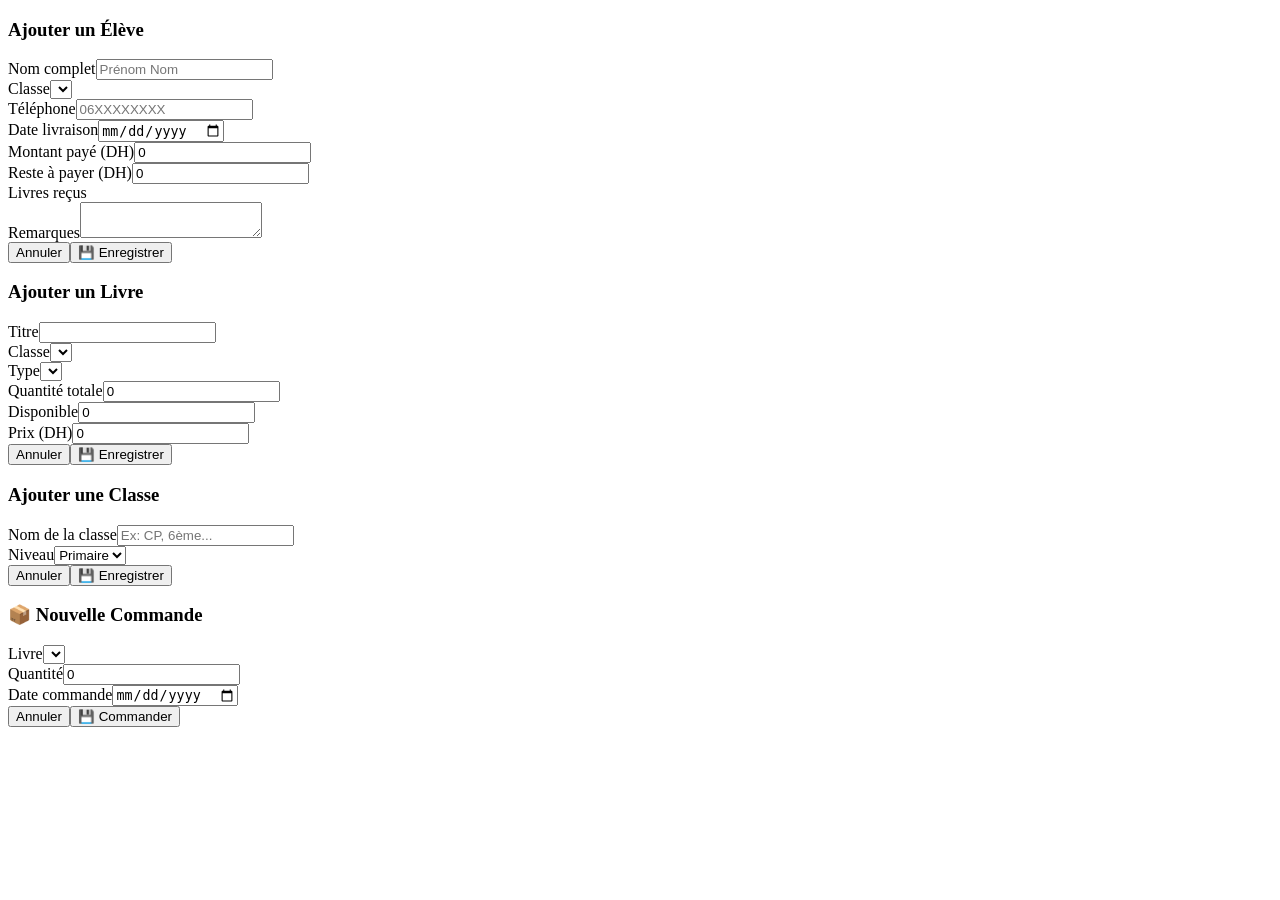
==== dashboard.html @ 72553f4a "Create dashboard.html" ====
<!DOCTYPE html>
<html lang="fr">
<head>
    <meta charset="UTF-8">
    <meta name="viewport" content="width=device-width, initial-scale=1.0">
    <title>Centre d'Apprentissage - Dashboard</title>
    <link rel="stylesheet" href="style.css">
</head>
<body>
    <div id="appContainer"></div>
    <div id="toastMsg" class="toast-msg"></div>

    <!-- Modals -->
    <div id="studentModal" class="modal">
        <div class="modal-card">
            <h3 id="modalStudentTitle">Ajouter un Élève</h3>
            <div class="form-field"><label>Nom complet</label><input type="text" id="studentName" placeholder="Prénom Nom"></div>
            <div class="form-row">
                <div class="form-field"><label>Classe</label><select id="studentClass"></select></div>
                <div class="form-field"><label>Téléphone</label><input type="tel" id="studentPhone" placeholder="06XXXXXXXX"></div>
            </div>
            <div class="form-row">
                <div class="form-field"><label>Date livraison</label><input type="date" id="studentDelivery"></div>
            </div>
            <div class="form-row">
                <div class="form-field"><label>Montant payé (DH)</label><input type="number" id="studentPaid" value="0"></div>
                <div class="form-field"><label>Reste à payer (DH)</label><input type="number" id="studentRemaining" value="0"></div>
            </div>
            <div class="form-field"><label>Livres reçus</label><div id="studentBooksList" class="checkbox-group"></div></div>
            <div class="form-field"><label>Remarques</label><textarea id="studentRemarks" rows="2"></textarea></div>
            <div class="action-btns"><button class="outline" onclick="closeStudentModal()">Annuler</button><button class="primary" onclick="saveStudent()">💾 Enregistrer</button></div>
        </div>
    </div>

    <div id="bookModal" class="modal">
        <div class="modal-card">
            <h3 id="modalBookTitle">Ajouter un Livre</h3>
            <div class="form-field"><label>Titre</label><input type="text" id="bookTitle"></div>
            <div class="form-row">
                <div class="form-field"><label>Classe</label><select id="bookClass"></select></div>
                <div class="form-field"><label>Type</label><select id="bookType"></select></div>
            </div>
            <div class="form-row">
                <div class="form-field"><label>Quantité totale</label><input type="number" id="bookQuantity" value="0"></div>
                <div class="form-field"><label>Disponible</label><input type="number" id="bookAvailable" value="0"></div>
            </div>
            <div class="form-field"><label>Prix (DH)</label><input type="number" id="bookPrice" value="0"></div>
            <div class="action-btns"><button class="outline" onclick="closeBookModal()">Annuler</button><button class="primary" onclick="saveBook()">💾 Enregistrer</button></div>
        </div>
    </div>

    <div id="classModal" class="modal">
        <div class="modal-card">
            <h3 id="modalClassTitle">Ajouter une Classe</h3>
            <div class="form-field"><label>Nom de la classe</label><input type="text" id="className" placeholder="Ex: CP, 6ème..."></div>
            <div class="form-field"><label>Niveau</label><select id="classLevel"><option>Primaire</option><option>Collège</option><option>Lycée</option></select></div>
            <div class="action-btns"><button class="outline" onclick="closeClassModal()">Annuler</button><button class="primary" onclick="saveClass()">💾 Enregistrer</button></div>
        </div>
    </div>

    <div id="orderModal" class="modal">
        <div class="modal-card">
            <h3>📦 Nouvelle Commande</h3>
            <div class="form-field"><label>Livre</label><select id="orderBook"></select></div>
            <div class="form-row">
                <div class="form-field"><label>Quantité</label><input type="number" id="orderQuantity" value="0"></div>
                <div class="form-field"><label>Date commande</label><input type="date" id="orderDate"></div>
            </div>
            <div class="action-btns"><button class="outline" onclick="closeOrderModal()">Annuler</button><button class="primary" onclick="saveOrder()">💾 Commander</button></div>
        </div>
    </div>

    <script src="config.js"></script>
    <script src="auth.js"></script>
    <script src="storage.js"></script>
    <script src="students.js"></script>
    <script src="books.js"></script>
    <script src="classes.js"></script>
    <script src="stock.js"></script>
    <script src="app.js"></script>
    <script>
        if (!isLoggedIn()) window.location.href = 'index.html';
        initAuth();
        loadAllData();
        renderDashboard();
    </script>
</body>
</html>
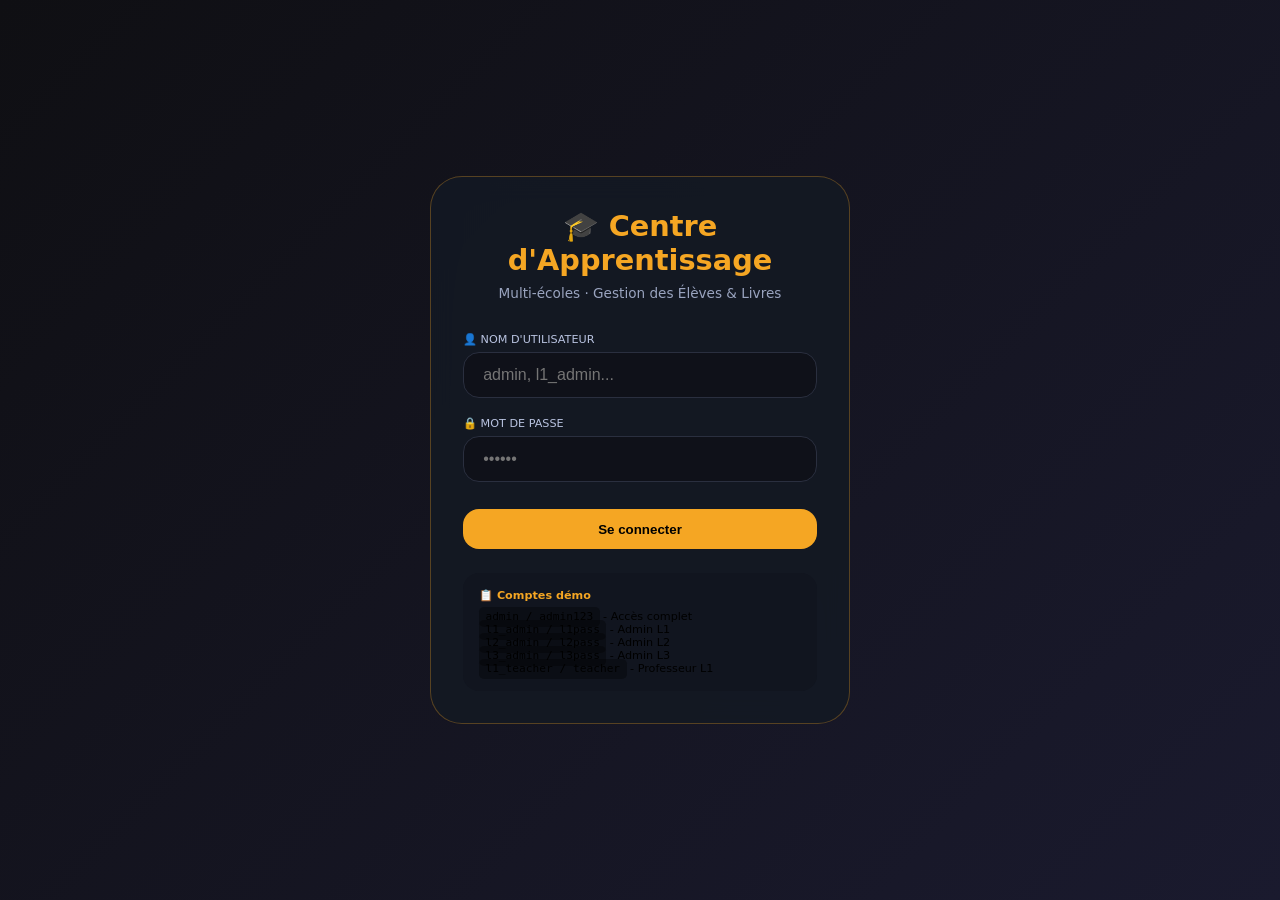
==== commit e29712b0: "Update dashboard.html" ====
--- a/dashboard.html
+++ b/dashboard.html
@@ -11,64 +11,35 @@
     <div id="toastMsg" class="toast-msg"></div>
 
     <!-- Modals -->
-    <div id="studentModal" class="modal">
-        <div class="modal-card">
-            <h3 id="modalStudentTitle">Ajouter un Élève</h3>
-            <div class="form-field"><label>Nom complet</label><input type="text" id="studentName" placeholder="Prénom Nom"></div>
-            <div class="form-row">
-                <div class="form-field"><label>Classe</label><select id="studentClass"></select></div>
-                <div class="form-field"><label>Téléphone</label><input type="tel" id="studentPhone" placeholder="06XXXXXXXX"></div>
-            </div>
-            <div class="form-row">
-                <div class="form-field"><label>Date livraison</label><input type="date" id="studentDelivery"></div>
-            </div>
-            <div class="form-row">
-                <div class="form-field"><label>Montant payé (DH)</label><input type="number" id="studentPaid" value="0"></div>
-                <div class="form-field"><label>Reste à payer (DH)</label><input type="number" id="studentRemaining" value="0"></div>
-            </div>
-            <div class="form-field"><label>Livres reçus</label><div id="studentBooksList" class="checkbox-group"></div></div>
-            <div class="form-field"><label>Remarques</label><textarea id="studentRemarks" rows="2"></textarea></div>
-            <div class="action-btns"><button class="outline" onclick="closeStudentModal()">Annuler</button><button class="primary" onclick="saveStudent()">💾 Enregistrer</button></div>
-        </div>
-    </div>
+    <div id="studentModal" class="modal"><div class="modal-card"><h3 id="modalStudentTitle">Ajouter un Élève</h3>
+        <div class="form-field"><label>Nom complet</label><input type="text" id="studentName" placeholder="Prénom Nom"></div>
+        <div class="form-row"><div class="form-field"><label>Classe</label><select id="studentClass"></select></div><div class="form-field"><label>Téléphone</label><input type="tel" id="studentPhone" placeholder="06XXXXXXXX"></div></div>
+        <div class="form-row"><div class="form-field"><label>Date livraison</label><input type="date" id="studentDelivery"></div></div>
+        <div class="form-row"><div class="form-field"><label>Montant payé (DH)</label><input type="number" id="studentPaid" value="0"></div><div class="form-field"><label>Reste à payer (DH)</label><input type="number" id="studentRemaining" value="0"></div></div>
+        <div class="form-field"><label>Livres reçus</label><div id="studentBooksList" class="checkbox-group"></div></div>
+        <div class="form-field"><label>Remarques</label><textarea id="studentRemarks" rows="2"></textarea></div>
+        <div class="action-btns"><button class="outline" onclick="closeStudentModal()">Annuler</button><button class="primary" onclick="saveStudent()">💾 Enregistrer</button></div>
+    </div></div>
 
-    <div id="bookModal" class="modal">
-        <div class="modal-card">
-            <h3 id="modalBookTitle">Ajouter un Livre</h3>
-            <div class="form-field"><label>Titre</label><input type="text" id="bookTitle"></div>
-            <div class="form-row">
-                <div class="form-field"><label>Classe</label><select id="bookClass"></select></div>
-                <div class="form-field"><label>Type</label><select id="bookType"></select></div>
-            </div>
-            <div class="form-row">
-                <div class="form-field"><label>Quantité totale</label><input type="number" id="bookQuantity" value="0"></div>
-                <div class="form-field"><label>Disponible</label><input type="number" id="bookAvailable" value="0"></div>
-            </div>
-            <div class="form-field"><label>Prix (DH)</label><input type="number" id="bookPrice" value="0"></div>
-            <div class="action-btns"><button class="outline" onclick="closeBookModal()">Annuler</button><button class="primary" onclick="saveBook()">💾 Enregistrer</button></div>
-        </div>
-    </div>
+    <div id="bookModal" class="modal"><div class="modal-card"><h3 id="modalBookTitle">Ajouter un Livre</h3>
+        <div class="form-field"><label>Titre</label><input type="text" id="bookTitle"></div>
+        <div class="form-row"><div class="form-field"><label>Classe</label><select id="bookClass"></select></div><div class="form-field"><label>Type</label><select id="bookType"></select></div></div>
+        <div class="form-row"><div class="form-field"><label>Quantité totale</label><input type="number" id="bookQuantity" value="0"></div><div class="form-field"><label>Disponible</label><input type="number" id="bookAvailable" value="0"></div></div>
+        <div class="form-field"><label>Prix (DH)</label><input type="number" id="bookPrice" value="0"></div>
+        <div class="action-btns"><button class="outline" onclick="closeBookModal()">Annuler</button><button class="primary" onclick="saveBook()">💾 Enregistrer</button></div>
+    </div></div>
 
-    <div id="classModal" class="modal">
-        <div class="modal-card">
-            <h3 id="modalClassTitle">Ajouter une Classe</h3>
-            <div class="form-field"><label>Nom de la classe</label><input type="text" id="className" placeholder="Ex: CP, 6ème..."></div>
-            <div class="form-field"><label>Niveau</label><select id="classLevel"><option>Primaire</option><option>Collège</option><option>Lycée</option></select></div>
-            <div class="action-btns"><button class="outline" onclick="closeClassModal()">Annuler</button><button class="primary" onclick="saveClass()">💾 Enregistrer</button></div>
-        </div>
-    </div>
+    <div id="classModal" class="modal"><div class="modal-card"><h3 id="modalClassTitle">Ajouter une Classe</h3>
+        <div class="form-field"><label>Nom de la classe</label><input type="text" id="className" placeholder="Ex: CP, 6ème..."></div>
+        <div class="form-field"><label>Niveau</label><select id="classLevel"><option>Primaire</option><option>Collège</option><option>Lycée</option></select></div>
+        <div class="action-btns"><button class="outline" onclick="closeClassModal()">Annuler</button><button class="primary" onclick="saveClass()">💾 Enregistrer</button></div>
+    </div></div>
 
-    <div id="orderModal" class="modal">
-        <div class="modal-card">
-            <h3>📦 Nouvelle Commande</h3>
-            <div class="form-field"><label>Livre</label><select id="orderBook"></select></div>
-            <div class="form-row">
-                <div class="form-field"><label>Quantité</label><input type="number" id="orderQuantity" value="0"></div>
-                <div class="form-field"><label>Date commande</label><input type="date" id="orderDate"></div>
-            </div>
-            <div class="action-btns"><button class="outline" onclick="closeOrderModal()">Annuler</button><button class="primary" onclick="saveOrder()">💾 Commander</button></div>
-        </div>
-    </div>
+    <div id="orderModal" class="modal"><div class="modal-card"><h3>📦 Nouvelle Commande</h3>
+        <div class="form-field"><label>Livre</label><select id="orderBook"></select></div>
+        <div class="form-row"><div class="form-field"><label>Quantité</label><input type="number" id="orderQuantity" value="0"></div><div class="form-field"><label>Date commande</label><input type="date" id="orderDate"></div></div>
+        <div class="action-btns"><button class="outline" onclick="closeOrderModal()">Annuler</button><button class="primary" onclick="saveOrder()">💾 Commander</button></div>
+    </div></div>
 
     <script src="config.js"></script>
     <script src="auth.js"></script>
@@ -79,10 +50,13 @@
     <script src="stock.js"></script>
     <script src="app.js"></script>
     <script>
-        if (!isLoggedIn()) window.location.href = 'index.html';
-        initAuth();
-        loadAllData();
-        renderDashboard();
+        // Check authentication and initialize
+        if (!isLoggedIn()) {
+            window.location.href = 'index.html';
+        } else {
+            loadAllData();
+            renderDashboard();
+        }
     </script>
 </body>
 </html>
--- a/style.css
+++ b/style.css
@@ -0,0 +1,194 @@
+* { margin: 0; padding: 0; box-sizing: border-box; font-family: 'Segoe UI', system-ui, sans-serif; }
+body { background: #0a0c12; color: #eef2ff; }
+
+.app-header {
+    background: rgba(15, 17, 25, 0.95);
+    backdrop-filter: blur(16px);
+    padding: 1rem 2rem;
+    display: flex;
+    justify-content: space-between;
+    align-items: center;
+    flex-wrap: wrap;
+    gap: 1rem;
+    border-bottom: 1px solid #2a2f3f;
+    position: sticky;
+    top: 0;
+    z-index: 10;
+}
+.logo-area h2 { color: #f5a623; font-size: 1.5rem; }
+.logo-area p { font-size: 0.7rem; color: #9aa4bf; }
+.user-panel { display: flex; gap: 1rem; align-items: center; flex-wrap: wrap; }
+.badge { background: #1e2436; padding: 0.4rem 1rem; border-radius: 2rem; font-size: 0.8rem; }
+.sync-status { background: #1f4f2d; padding: 0.4rem 1rem; border-radius: 2rem; font-size: 0.75rem; }
+
+button, .btn-like {
+    background: #2e3a55;
+    border: none;
+    padding: 0.5rem 1.2rem;
+    border-radius: 2rem;
+    font-weight: 600;
+    cursor: pointer;
+    color: white;
+}
+button.primary { background: #f5a623; color: #0a0c12; }
+button.primary:hover { background: #ffbc4a; transform: translateY(-1px); }
+button.outline { background: transparent; border: 1px solid #4a5568; }
+button.danger { background: #c0392b; }
+button.success { background: #27ae60; }
+
+.stats-grid {
+    display: flex;
+    gap: 1rem;
+    padding: 1.5rem 2rem;
+    flex-wrap: wrap;
+    background: #0c0f17;
+}
+.stat-card {
+    background: #161c2a;
+    border-radius: 1.5rem;
+    padding: 1rem 1.8rem;
+    flex: 1;
+    min-width: 120px;
+    text-align: center;
+    border-bottom: 2px solid #f5a623;
+}
+.stat-number { font-size: 2rem; font-weight: 800; color: #f5a623; }
+.stat-number.green { color: #2ecc71; }
+.stat-number.red { color: #e74c3c; }
+
+.tabs {
+    display: flex;
+    gap: 0.2rem;
+    padding: 0 2rem;
+    background: #0a0c12;
+    border-bottom: 1px solid #252c3c;
+}
+.tab-btn {
+    background: none;
+    border: none;
+    padding: 0.8rem 1.8rem;
+    font-weight: 600;
+    color: #9aa4bf;
+    cursor: pointer;
+}
+.tab-btn.active { color: #f5a623; border-bottom: 2px solid #f5a623; }
+
+.panel { display: none; padding: 1.8rem 2rem; }
+.panel.active { display: block; }
+
+.toolbar {
+    display: flex;
+    gap: 0.8rem;
+    flex-wrap: wrap;
+    margin-bottom: 1.5rem;
+    align-items: center;
+}
+.search-input, .filter-select {
+    background: #11151f;
+    border: 1px solid #2e3a55;
+    padding: 0.6rem 1rem;
+    border-radius: 2rem;
+    color: white;
+}
+.search-input { flex: 1; min-width: 200px; }
+.filter-select { min-width: 150px; cursor: pointer; }
+
+.table-wrap { overflow-x: auto; border-radius: 1rem; }
+table { width: 100%; border-collapse: collapse; background: #0f1119; }
+th, td { padding: 0.9rem 0.8rem; text-align: left; border-bottom: 1px solid #202634; }
+th { color: #b9c3e0; font-size: 0.7rem; text-transform: uppercase; }
+tbody tr:hover { background: #161c2a; }
+
+.class-chip { background: #1e2a3a; padding: 0.2rem 0.7rem; border-radius: 20px; font-size: 0.75rem; display: inline-block; }
+.badge-paid { background: #1f4f2d; color: #a3e9b4; padding: 0.2rem 0.6rem; border-radius: 2rem; font-size: 0.7rem; }
+.badge-unpaid { background: #631d1d; color: #ffb3b3; padding: 0.2rem 0.6rem; border-radius: 2rem; font-size: 0.7rem; }
+.lowstock { color: #ff8888; font-weight: bold; }
+
+.modal {
+    position: fixed;
+    inset: 0;
+    background: rgba(0,0,0,0.8);
+    backdrop-filter: blur(8px);
+    display: none;
+    align-items: center;
+    justify-content: center;
+    z-index: 1000;
+}
+.modal.open { display: flex; }
+.modal-card {
+    background: #141c2c;
+    max-width: 550px;
+    width: 90%;
+    border-radius: 2rem;
+    padding: 1.8rem;
+    border: 1px solid #3a4460;
+    max-height: 85vh;
+    overflow-y: auto;
+}
+.modal-card h3 { color: #f5a623; margin-bottom: 1rem; }
+.form-row { display: flex; gap: 1rem; flex-wrap: wrap; margin-bottom: 1rem; }
+.form-field { flex: 1; }
+.form-field label { font-size: 0.7rem; display: block; margin-bottom: 0.3rem; color: #b9c3e0; text-transform: uppercase; }
+.form-field input, .form-field select, .form-field textarea {
+    width: 100%;
+    background: #0a0e18;
+    border: 1px solid #2e3a55;
+    border-radius: 1rem;
+    padding: 0.6rem 1rem;
+    color: white;
+}
+.checkbox-group {
+    display: flex;
+    flex-wrap: wrap;
+    gap: 0.6rem;
+    max-height: 200px;
+    overflow-y: auto;
+    background: #0a0e18;
+    padding: 0.7rem;
+    border-radius: 1rem;
+}
+.checkbox-item {
+    display: flex;
+    align-items: center;
+    gap: 0.5rem;
+    padding: 0.3rem 0.6rem;
+    background: #11151f;
+    border-radius: 2rem;
+    cursor: pointer;
+}
+.action-btns {
+    display: flex;
+    gap: 0.8rem;
+    justify-content: flex-end;
+    margin-top: 1rem;
+}
+.btn-icon {
+    background: #2e3a55;
+    padding: 0.3rem 0.7rem;
+    border-radius: 1.5rem;
+    font-size: 0.8rem;
+    cursor: pointer;
+}
+.status-warning { color: #f5a623; }
+.status-success { color: #2ecc71; }
+.toast-msg {
+    position: fixed;
+    bottom: 20px;
+    right: 20px;
+    background: #2ecc71;
+    color: #000;
+    padding: 0.7rem 1.2rem;
+    border-radius: 3rem;
+    z-index: 1100;
+    display: none;
+    font-weight: 500;
+}
+.empty-state { text-align: center; padding: 2rem; color: #6c757d; }
+.count-label { color: #9aa4bf; font-size: 0.8rem; margin-left: auto; }
+
+@media (max-width: 700px) {
+    .stats-grid { padding: 1rem; gap: 0.6rem; }
+    .panel { padding: 1rem; }
+    .tabs { padding: 0 1rem; }
+    .app-header { padding: 0.8rem 1rem; }
+}
